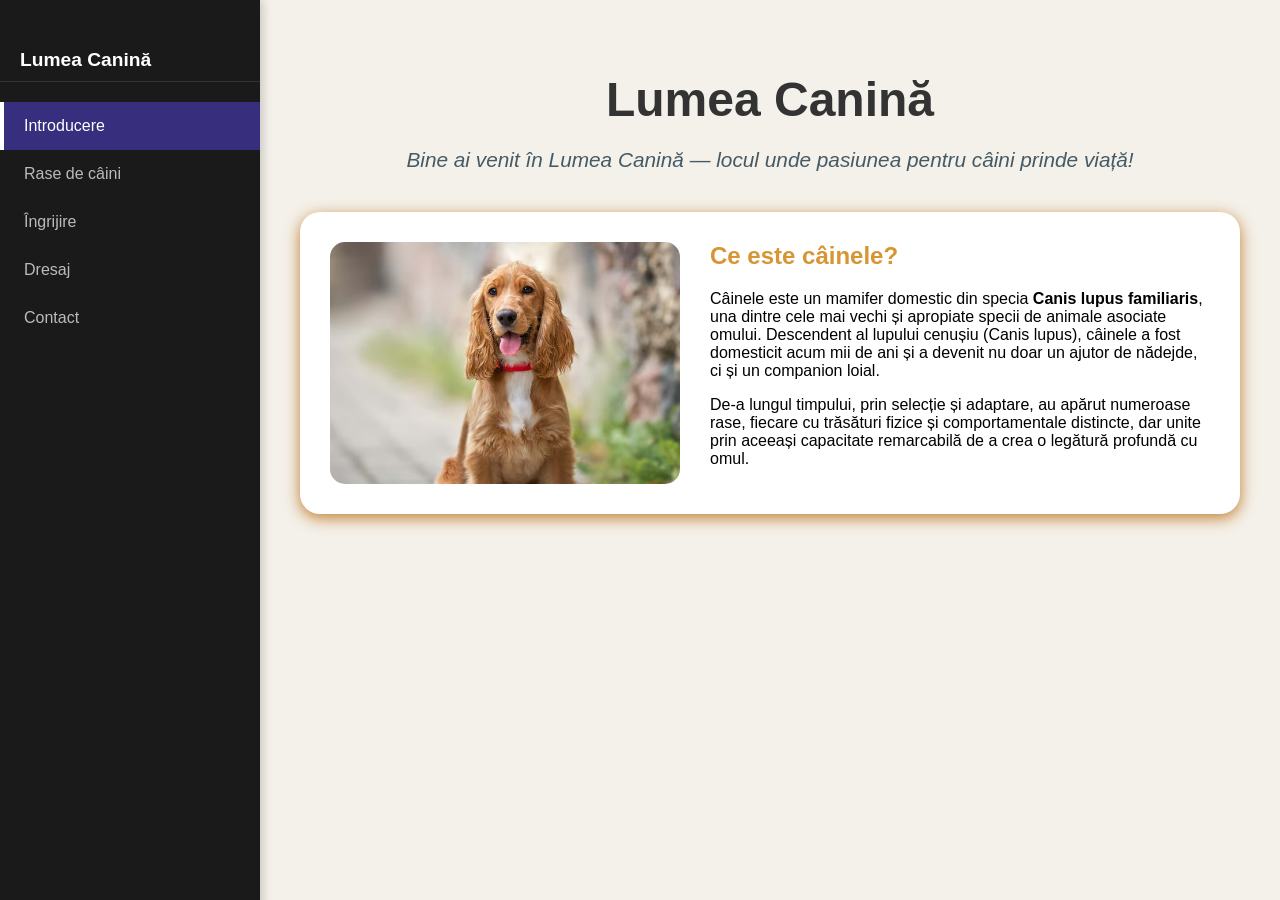
==== index.html @ b433e8a4 "Add files via upload" ====
<!DOCTYPE html>
<html lang="ro">

<head>
    <meta charset="UTF-8">
    <meta name="viewport" content="width=device-width, initial-scale=1.0">
    <title>Lumea Canină</title>
    <link rel="stylesheet" href="stil/principal.css">

</head>

<body>

    <aside>
        <h3>Lumea Canină</h3>
        <a href="index.html" class="active">Introducere</a>
        <a href="02_rase.html">Rase de câini</a>
        <a href="03_ingrijire.html">Îngrijire</a>
        <a href="04_dresaj.html">Dresaj</a>
        <a href="06_contact.html">Contact</a>
    </aside>

    <main>
        <h1>Lumea Canină
        </h1>
        <p class="slogan">Bine ai venit în Lumea Canină — locul unde pasiunea pentru câini prinde viață!</p>

        <div class="info-card">
            <img src="imagini/site_cocker" alt="Câine fericit">

            <div class="info-text">
                <h2>Ce este câinele?</h2>
                <p>
                    Câinele este un mamifer domestic din specia <strong>Canis lupus familiaris</strong>, una dintre cele
                    mai vechi și apropiate specii de animale asociate omului. Descendent al lupului cenușiu (Canis
                    lupus), câinele a fost domesticit acum mii de ani și a devenit nu doar un ajutor de nădejde, ci și
                    un companion loial.
                </p>
                <p>
                    De-a lungul timpului, prin selecție și adaptare, au apărut numeroase rase, fiecare cu trăsături
                    fizice și comportamentale distincte, dar unite prin aceeași capacitate remarcabilă de a crea o
                    legătură profundă cu omul.
                </p>
            </div>
        </div>

    </main>

</body>

</html>
---- stil/principal.css ----
body {
    margin: 0;
    padding: 0;
    font-family: 'Segoe UI', Tahoma, Geneva, Verdana, sans-serif;
    background-color: #f4f1ea;
    display: flex;
    min-height: 100vh;
}

aside {
    width: 260px;
    background-color: #1a1a1a;
    color: white;
    padding: 30px 0;
    display: flex;
    flex-direction: column;
    position: fixed;
    height: 100vh;
    box-shadow: 2px 0 10px rgba(0,0,0,0.2);
}

aside h3 {
    color: #ffffff;
    margin-bottom: 20px;
    padding: 0 20px;
    font-size: 1.2rem;
    border-bottom: 1px solid #333;
    padding-bottom: 10px;
}

aside a {
    text-decoration: none;
    color: #bbbbbb; 
    padding: 15px 20px;
    font-weight: 500;
    transition: all 0.3s;
    border-left: 4px solid transparent;
}

aside a:hover {
    background-color: #333;
    color: #ffffff;
}

.active {
    background-color: #372e7d; 
    color: white !important;
    border-left: 4px solid #ffffff;
}

main {
    margin-left: 260px;
    flex-grow: 1;
    padding: 40px;
    text-align: center;
}


h1 {
    color: #333;
    font-size: 3rem;
    margin-bottom: 10px;
}

.slogan {
    font-size: 1.3rem;
    color: #455a64;
    font-style: italic;
    margin-bottom: 40px;
    max-width: 800px;
    margin-left: auto;
    margin-right: auto;
}

@media (max-width: 900px) {
    .info-card {
        flex-direction: column;
        text-align: center;
    }
    body {
        flex-direction: column;
    }
    aside {
        width: 100%;
        box-sizing: border-box;
    }
}

.info-card {
            display: flex;
            align-items: center;
            justify-content: left;
            gap: 30px;
            background: white;
            padding: 30px;
            border-radius: 20px;
            box-shadow: 0 4px 15px rgba(186, 110, 23, 0.879);
            max-width: 900px;
            margin: 20px auto;
            text-align: left;
            /* Textul despre câine rămâne aliniat la stânga pentru lizibilitate */
        }

        .info-card img {
            width: 350px;
            border-radius: 15px;
            object-fit: cover;
        }

        .info-text h2 {
            color: #d79533;
            margin-top: 0;
        }
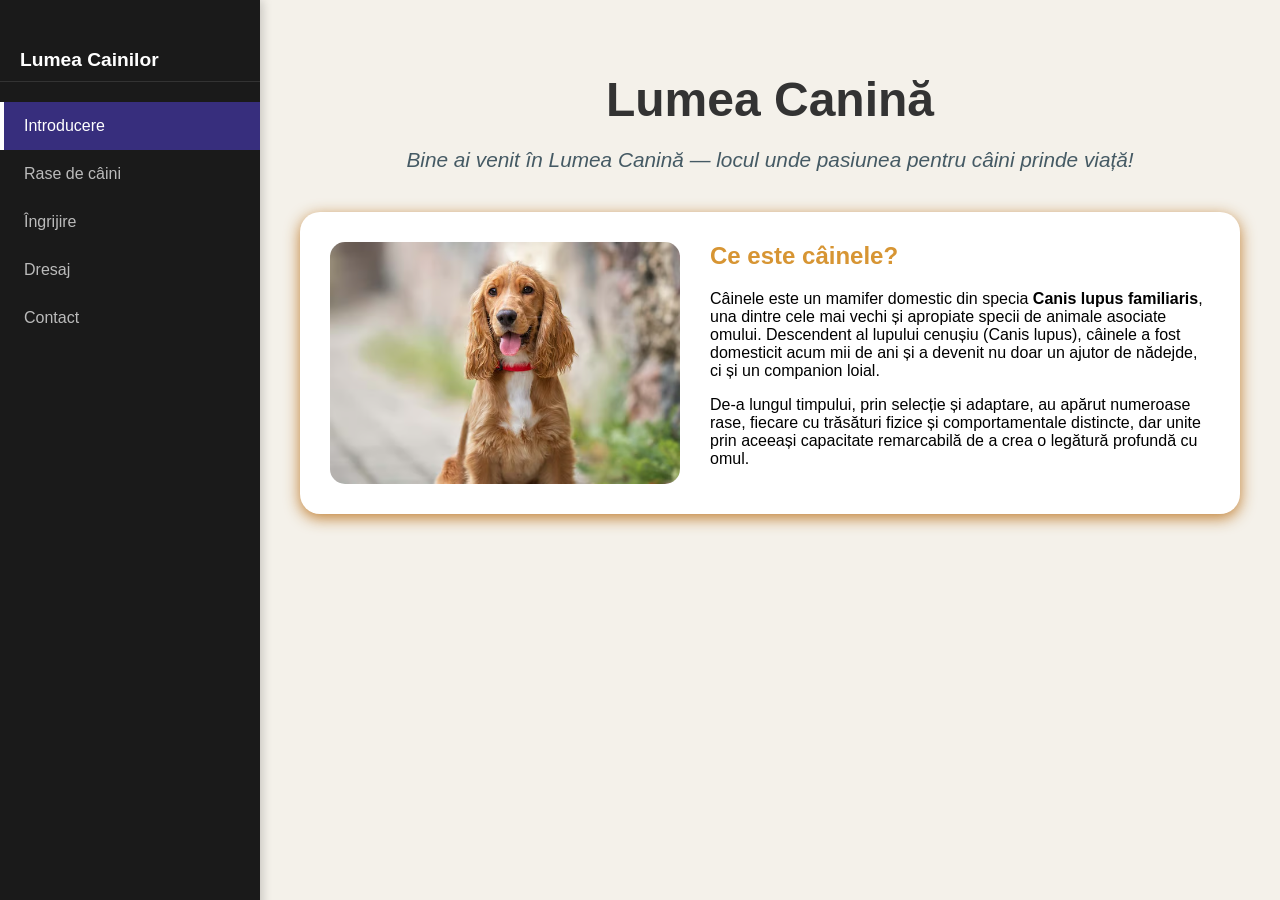
==== commit 56e6939d: "Add files via upload" ====
--- a/index.html
+++ b/index.html
@@ -12,7 +12,7 @@
 <body>
 
     <aside>
-        <h3>Lumea Canină</h3>
+        <h3>Lumea Cainilor</h3>
         <a href="index.html" class="active">Introducere</a>
         <a href="02_rase.html">Rase de câini</a>
         <a href="03_ingrijire.html">Îngrijire</a>
